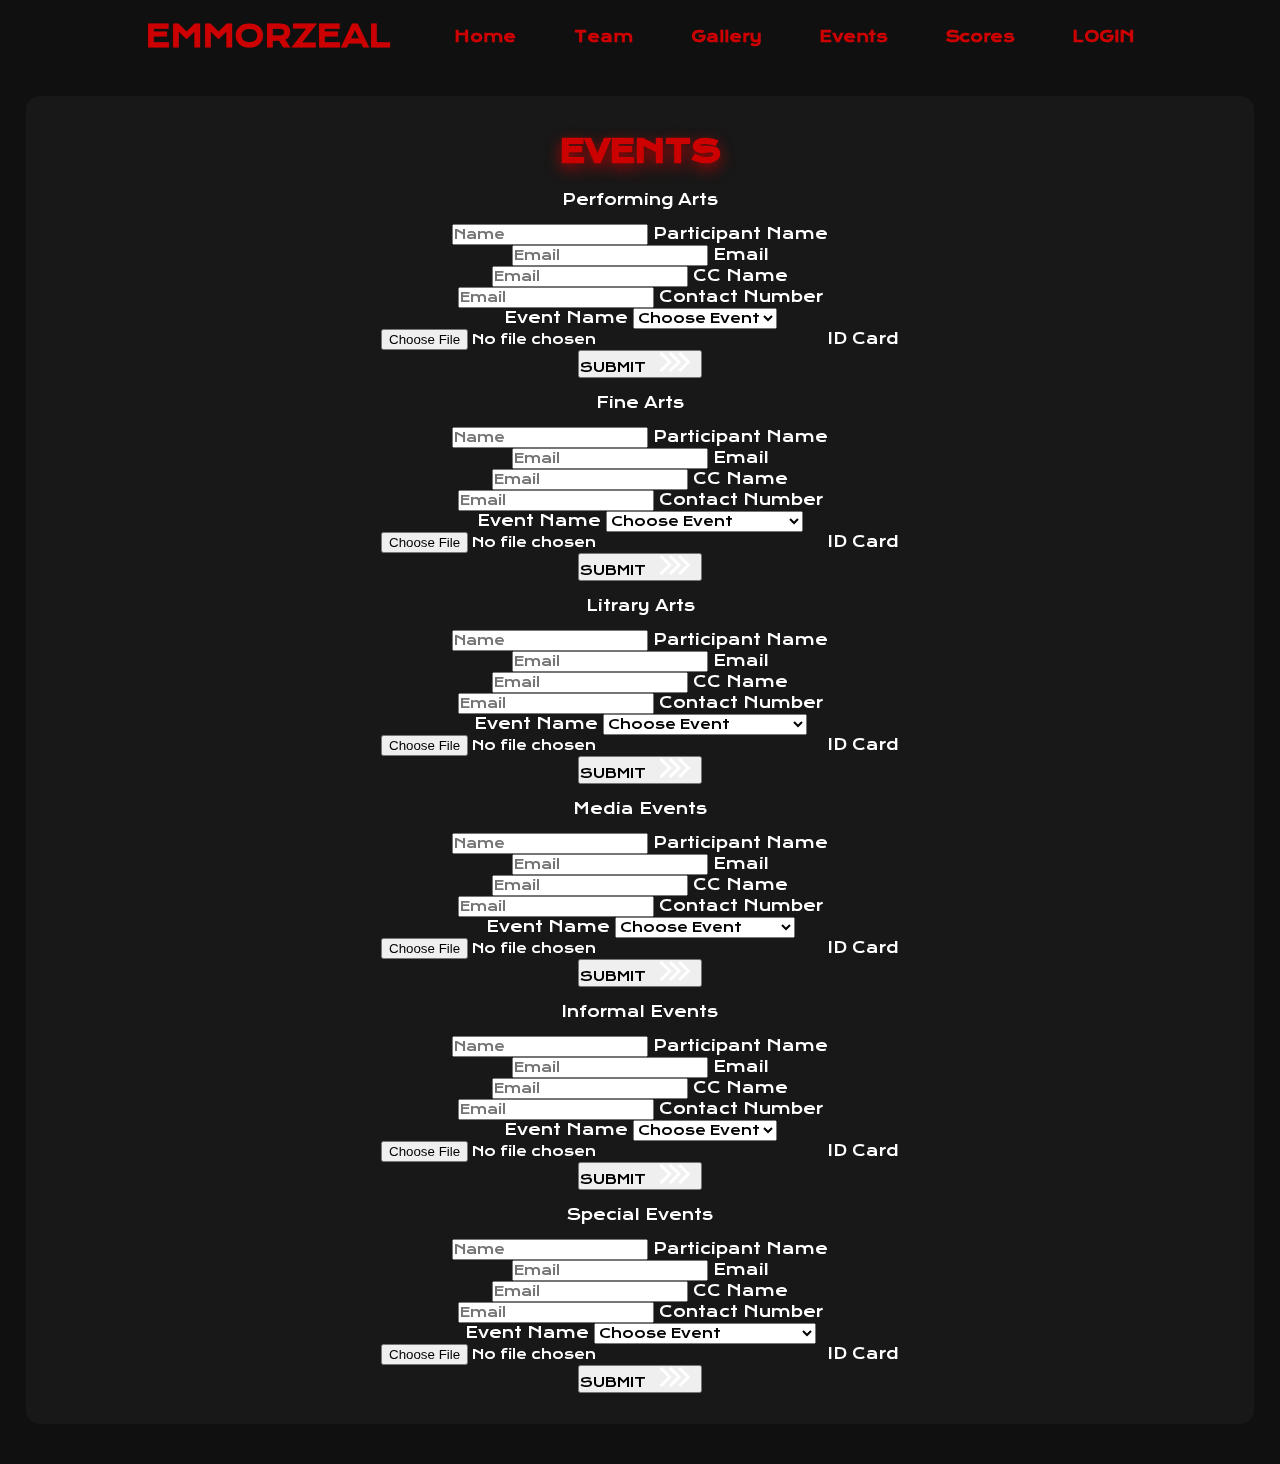
==== events-registration.html @ fcd031e6 "Add files via upload" ====
<!DOCTYPE html>
<html lang="en">
  <head>
    <meta charset="UTF-8" />
    <meta name="viewport" content="width=device-width, initial-scale=1.0" />

    <!--=============== BOXICONS ===============-->
    <link
      href="https://cdnjs.cloudflare.com/ajax/libs/font-awesome/6.5.1/css/all.min.css"
      rel="stylesheet"
    />

    <!--=============== CSS ===============-->
    <link rel="stylesheet" href="style.css" />

    <title>EMMOREAL-2024</title>
  </head>
  <body>
    <header class="header" id="header">
      <div class="prog-line">
        <div class="filled"></div>
      </div>
      <nav class="nav container">
        <h1><a href="index.html" class="nav__logo">EMMORZEAL</a></h1>

        <div class="nav__menu" id="nav-menu">
          <ul class="nav__list">
            <li class="nav__item">
              <a href="index.html" class="nav__link">
                <i class="fa-solid fa-house nav__icon"></i>
                <span class="nav__name">Home</span>
              </a>
            </li>
            <li class="nav__item">
              <a href="team.html" class="nav__link">
                <i class="fa-solid fa-people-group nav__icon"></i>
                <span class="nav__name">Team</span>
              </a>
            </li>
            <li class="nav__item">
              <a href="gallery.html" class="nav__link">
                <i class="fa-solid fa-images nav__icon"></i>
                <span class="nav__name">Gallery</span>
              </a>
            </li>
            <li class="nav__item">
              <a href="events-registration.html" class="nav__link">
                <i class="fa-solid fa-calendar nav__icon"></i>
                <span class="nav__name">Events</span>
              </a>
            </li>

            <li class="nav__item">
              <a href="#Scoreboard" class="nav__link">
                <i class="fa-solid fa-square-poll-vertical nav__icon"></i>
                <span class="nav__name">Scores</span>
              </a>
            </li>

            <li class="nav__item" id="Login">
              <a href="#Login" class="nav__link">
                <i class="fa-solid fa-user nav__icon"></i>
                <span class="nav__name">LOGIN</span>
              </a>
            </li>
          </ul>
        </div>
      </nav>
    </header>

    <div class="bgbox2">
      <h1><span class="stroke1">EVENTS</span></h1>

      <div class="dropdown">
        <div class="select">
          <span class="selected">Performing Arts</span>
          <div class="caret"></div>
        </div>
          <ul class="menu">
          <form action="" method="get">
            <li>
              <div class="form__group field">
                <input type="text" class="form__field" placeholder="Name" required>
                <label for="name" class="form__label">Participant Name</label>
              </div>
            </li>
            <li>
              <div class="form__group field">
                <input type="email" class="form__field" placeholder="Email" required>
                <label for="email" class="form__label">Email</label>
              </div>
            </li>
            <li>
              <div class="form__group field">
                <input type="text" class="form__field" placeholder="Email" required>
                <label for="ccName" class="form__label">CC Name</label>
              </div>
            </li>
            <li>
              <div class="form__group field">
                <input type="text" class="form__field" placeholder="Email" required>
                <label for="Phno" class="form__label">Contact Number</label>
              </div>
            </li>
            <li>
              <div class="form__group field">
                <label for="event" class="form__label">Event Name</label>
                <select class="cars" name="car" id="cars" required>
                  <option value="" selected disabled>Choose Event</option>
                  <option value="Grove mania">Grove mania</option>
                  <option value="Lyrical Wave">Lyrical Wave</option>
                  <option value="Choreo Clash">Choreo Clash</option>
                  <option value="Beat Brawl">Beat Brawl</option>
                  <option value="Dramebaaz">Dramebaaz</option>
                  <option value="Quad Cinema">Quad Cinema</option>
                  <option value="Gype zone">Gype zone</option>
                  <option value="Sound Circus">Sound Circus</option>
                  <option value="Lyrical Wave">Lyrical Wave</option>
                </select>
              </div>
            </li>
            <li>
              <div class="form__group field">
                <input type="file" class="form__field" placeholder="Email" required>
                <label for="idpic" class="form__label">ID Card</label>
              </div>
            </li>
            <li>
              <button class="cta" type="submit">
                <span class="span">SUBMIT</span>
                <span class="second">
                  <svg width="50px" height="20px" viewBox="0 0 66 43" version="1.1" xmlns="http://www.w3.org/2000/svg" xmlns:xlink="http://www.w3.org/1999/xlink">
                    <g id="arrow" stroke="none" stroke-width="1" fill="none" fill-rule="evenodd">
                      <path class="one" d="M40.1543933,3.89485454 L43.9763149,0.139296592 C44.1708311,-0.0518420739 44.4826329,-0.0518571125 44.6771675,0.139262789 L65.6916134,20.7848311 C66.0855801,21.1718824 66.0911863,21.8050225 65.704135,22.1989893 C65.7000188,22.2031791 65.6958657,22.2073326 65.6916762,22.2114492 L44.677098,42.8607841 C44.4825957,43.0519059 44.1708242,43.0519358 43.9762853,42.8608513 L40.1545186,39.1069479 C39.9575152,38.9134427 39.9546793,38.5968729 40.1481845,38.3998695 C40.1502893,38.3977268 40.1524132,38.395603 40.1545562,38.3934985 L56.9937789,21.8567812 C57.1908028,21.6632968 57.193672,21.3467273 57.0001876,21.1497035 C56.9980647,21.1475418 56.9959223,21.1453995 56.9937605,21.1432767 L40.1545208,4.60825197 C39.9574869,4.41477773 39.9546013,4.09820839 40.1480756,3.90117456 C40.1501626,3.89904911 40.1522686,3.89694235 40.1543933,3.89485454 Z" fill="#FFFFFF"></path>
                      <path class="two" d="M20.1543933,3.89485454 L23.9763149,0.139296592 C24.1708311,-0.0518420739 24.4826329,-0.0518571125 24.6771675,0.139262789 L45.6916134,20.7848311 C46.0855801,21.1718824 46.0911863,21.8050225 45.704135,22.1989893 C45.7000188,22.2031791 45.6958657,22.2073326 45.6916762,22.2114492 L24.677098,42.8607841 C24.4825957,43.0519059 24.1708242,43.0519358 23.9762853,42.8608513 L20.1545186,39.1069479 C19.9575152,38.9134427 19.9546793,38.5968729 20.1481845,38.3998695 C20.1502893,38.3977268 20.1524132,38.395603 20.1545562,38.3934985 L36.9937789,21.8567812 C37.1908028,21.6632968 37.193672,21.3467273 37.0001876,21.1497035 C36.9980647,21.1475418 36.9959223,21.1453995 36.9937605,21.1432767 L20.1545208,4.60825197 C19.9574869,4.41477773 19.9546013,4.09820839 20.1480756,3.90117456 C20.1501626,3.89904911 20.1522686,3.89694235 20.1543933,3.89485454 Z" fill="#FFFFFF"></path>
                      <path class="three" d="M0.154393339,3.89485454 L3.97631488,0.139296592 C4.17083111,-0.0518420739 4.48263286,-0.0518571125 4.67716753,0.139262789 L25.6916134,20.7848311 C26.0855801,21.1718824 26.0911863,21.8050225 25.704135,22.1989893 C25.7000188,22.2031791 25.6958657,22.2073326 25.6916762,22.2114492 L4.67709797,42.8607841 C4.48259567,43.0519059 4.17082418,43.0519358 3.97628526,42.8608513 L0.154518591,39.1069479 C-0.0424848215,38.9134427 -0.0453206733,38.5968729 0.148184538,38.3998695 C0.150289256,38.3977268 0.152413239,38.395603 0.154556228,38.3934985 L16.9937789,21.8567812 C17.1908028,21.6632968 17.193672,21.3467273 17.0001876,21.1497035 C16.9980647,21.1475418 16.9959223,21.1453995 16.9937605,21.1432767 L0.15452076,4.60825197 C-0.0425130651,4.41477773 -0.0453986756,4.09820839 0.148075568,3.90117456 C0.150162624,3.89904911 0.152268631,3.89694235 0.154393339,3.89485454 Z" fill="#FFFFFF"></path>
                    </g>
                  </svg>
                </span> 
            </button>
            </li>   
          </form>
        </ul>
      </div>

      <div class="dropdown">
        <div class="select">
          <span class="selected">Fine Arts</span>
          <div class="caret"></div>
        </div>
          <ul class="menu">
          <form action="" method="get">
            <li>
              <div class="form__group field">
                <input type="text" class="form__field" placeholder="Name" required>
                <label for="name" class="form__label">Participant Name</label>
              </div>
            </li>
            <li>
              <div class="form__group field">
                <input type="email" class="form__field" placeholder="Email" required>
                <label for="email" class="form__label">Email</label>
              </div>
            </li>
            <li>
              <div class="form__group field">
                <input type="text" class="form__field" placeholder="Email" required>
                <label for="ccName" class="form__label">CC Name</label>
              </div>
            </li>
            <li>
              <div class="form__group field">
                <input type="text" class="form__field" placeholder="Email" required>
                <label for="Phno" class="form__label">Contact Number</label>
              </div>
            </li>
            <li>
              <div class="form__group field">
                <label for="event" class="form__label">Event Name</label>
                <select class="cars" name="car" id="cars" required>
                  <option value="" selected disabled>Choose Event</option>
                  <option value="Mask it Up">Mask it Up</option>
                  <option value="Art Attack">Art Attack</option>
                  <option value="Visual Creation">Visual Creation</option>
                  <option value="Strikes and Strokes">Strikes and Strokes</option>
                  <option value="Hues of Heena">Hues of Heena</option>
                </select>
              </div>
            </li>
            <li>
              <div class="form__group field">
                <input type="file" class="form__field" placeholder="Email" required>
                <label for="idpic" class="form__label">ID Card</label>
              </div>
            </li>
            <li>
              <button class="cta" type="submit">
                <span class="span">SUBMIT</span>
                <span class="second">
                  <svg width="50px" height="20px" viewBox="0 0 66 43" version="1.1" xmlns="http://www.w3.org/2000/svg" xmlns:xlink="http://www.w3.org/1999/xlink">
                    <g id="arrow" stroke="none" stroke-width="1" fill="none" fill-rule="evenodd">
                      <path class="one" d="M40.1543933,3.89485454 L43.9763149,0.139296592 C44.1708311,-0.0518420739 44.4826329,-0.0518571125 44.6771675,0.139262789 L65.6916134,20.7848311 C66.0855801,21.1718824 66.0911863,21.8050225 65.704135,22.1989893 C65.7000188,22.2031791 65.6958657,22.2073326 65.6916762,22.2114492 L44.677098,42.8607841 C44.4825957,43.0519059 44.1708242,43.0519358 43.9762853,42.8608513 L40.1545186,39.1069479 C39.9575152,38.9134427 39.9546793,38.5968729 40.1481845,38.3998695 C40.1502893,38.3977268 40.1524132,38.395603 40.1545562,38.3934985 L56.9937789,21.8567812 C57.1908028,21.6632968 57.193672,21.3467273 57.0001876,21.1497035 C56.9980647,21.1475418 56.9959223,21.1453995 56.9937605,21.1432767 L40.1545208,4.60825197 C39.9574869,4.41477773 39.9546013,4.09820839 40.1480756,3.90117456 C40.1501626,3.89904911 40.1522686,3.89694235 40.1543933,3.89485454 Z" fill="#FFFFFF"></path>
                      <path class="two" d="M20.1543933,3.89485454 L23.9763149,0.139296592 C24.1708311,-0.0518420739 24.4826329,-0.0518571125 24.6771675,0.139262789 L45.6916134,20.7848311 C46.0855801,21.1718824 46.0911863,21.8050225 45.704135,22.1989893 C45.7000188,22.2031791 45.6958657,22.2073326 45.6916762,22.2114492 L24.677098,42.8607841 C24.4825957,43.0519059 24.1708242,43.0519358 23.9762853,42.8608513 L20.1545186,39.1069479 C19.9575152,38.9134427 19.9546793,38.5968729 20.1481845,38.3998695 C20.1502893,38.3977268 20.1524132,38.395603 20.1545562,38.3934985 L36.9937789,21.8567812 C37.1908028,21.6632968 37.193672,21.3467273 37.0001876,21.1497035 C36.9980647,21.1475418 36.9959223,21.1453995 36.9937605,21.1432767 L20.1545208,4.60825197 C19.9574869,4.41477773 19.9546013,4.09820839 20.1480756,3.90117456 C20.1501626,3.89904911 20.1522686,3.89694235 20.1543933,3.89485454 Z" fill="#FFFFFF"></path>
                      <path class="three" d="M0.154393339,3.89485454 L3.97631488,0.139296592 C4.17083111,-0.0518420739 4.48263286,-0.0518571125 4.67716753,0.139262789 L25.6916134,20.7848311 C26.0855801,21.1718824 26.0911863,21.8050225 25.704135,22.1989893 C25.7000188,22.2031791 25.6958657,22.2073326 25.6916762,22.2114492 L4.67709797,42.8607841 C4.48259567,43.0519059 4.17082418,43.0519358 3.97628526,42.8608513 L0.154518591,39.1069479 C-0.0424848215,38.9134427 -0.0453206733,38.5968729 0.148184538,38.3998695 C0.150289256,38.3977268 0.152413239,38.395603 0.154556228,38.3934985 L16.9937789,21.8567812 C17.1908028,21.6632968 17.193672,21.3467273 17.0001876,21.1497035 C16.9980647,21.1475418 16.9959223,21.1453995 16.9937605,21.1432767 L0.15452076,4.60825197 C-0.0425130651,4.41477773 -0.0453986756,4.09820839 0.148075568,3.90117456 C0.150162624,3.89904911 0.152268631,3.89694235 0.154393339,3.89485454 Z" fill="#FFFFFF"></path>
                    </g>
                  </svg>
                </span> 
            </button>
            </li>   
          </form>
        </ul>
      </div>



      <div class="dropdown">
        <div class="select">
          <span class="selected">Litrary Arts</span>
          <div class="caret"></div>
        </div>
          <ul class="menu">
          <form action="" method="get">
            <li>
              <div class="form__group field">
                <input type="text" class="form__field" placeholder="Name" required>
                <label for="name" class="form__label">Participant Name</label>
              </div>
            </li>
            <li>
              <div class="form__group field">
                <input type="email" class="form__field" placeholder="Email" required>
                <label for="email" class="form__label">Email</label>
              </div>
            </li>
            <li>
              <div class="form__group field">
                <input type="text" class="form__field" placeholder="Email" required>
                <label for="ccName" class="form__label">CC Name</label>
              </div>
            </li>
            <li>
              <div class="form__group field">
                <input type="text" class="form__field" placeholder="Email" required>
                <label for="Phno" class="form__label">Contact Number</label>
              </div>
            </li>
            <li>
              <div class="form__group field">
                <label for="event" class="form__label">Event Name</label>
                <select class="cars" name="car" id="cars" required>
                  <option value="" selected disabled>Choose Event</option>
                  <option value="Tales Unboard">Tales Unboard</option>
                  <option value="Information Vortex">Information Vortex</option>
                  <option value="On the Contrary">On the Contrary</option>
                  <option value="Words to Fiction">Words to Fiction</option>
                  <option value="Speak up, Speak out">Speak up, Speak out</option>
                  <option value="Trival Trivia">Trival Trivia</option>
                </select>
              </div>
            </li>
            <li>
              <div class="form__group field">
                <input type="file" class="form__field" placeholder="Email" required>
                <label for="idpic" class="form__label">ID Card</label>
              </div>
            </li>
            <li>
              <button class="cta" type="submit">
                <span class="span">SUBMIT</span>
                <span class="second">
                  <svg width="50px" height="20px" viewBox="0 0 66 43" version="1.1" xmlns="http://www.w3.org/2000/svg" xmlns:xlink="http://www.w3.org/1999/xlink">
                    <g id="arrow" stroke="none" stroke-width="1" fill="none" fill-rule="evenodd">
                      <path class="one" d="M40.1543933,3.89485454 L43.9763149,0.139296592 C44.1708311,-0.0518420739 44.4826329,-0.0518571125 44.6771675,0.139262789 L65.6916134,20.7848311 C66.0855801,21.1718824 66.0911863,21.8050225 65.704135,22.1989893 C65.7000188,22.2031791 65.6958657,22.2073326 65.6916762,22.2114492 L44.677098,42.8607841 C44.4825957,43.0519059 44.1708242,43.0519358 43.9762853,42.8608513 L40.1545186,39.1069479 C39.9575152,38.9134427 39.9546793,38.5968729 40.1481845,38.3998695 C40.1502893,38.3977268 40.1524132,38.395603 40.1545562,38.3934985 L56.9937789,21.8567812 C57.1908028,21.6632968 57.193672,21.3467273 57.0001876,21.1497035 C56.9980647,21.1475418 56.9959223,21.1453995 56.9937605,21.1432767 L40.1545208,4.60825197 C39.9574869,4.41477773 39.9546013,4.09820839 40.1480756,3.90117456 C40.1501626,3.89904911 40.1522686,3.89694235 40.1543933,3.89485454 Z" fill="#FFFFFF"></path>
                      <path class="two" d="M20.1543933,3.89485454 L23.9763149,0.139296592 C24.1708311,-0.0518420739 24.4826329,-0.0518571125 24.6771675,0.139262789 L45.6916134,20.7848311 C46.0855801,21.1718824 46.0911863,21.8050225 45.704135,22.1989893 C45.7000188,22.2031791 45.6958657,22.2073326 45.6916762,22.2114492 L24.677098,42.8607841 C24.4825957,43.0519059 24.1708242,43.0519358 23.9762853,42.8608513 L20.1545186,39.1069479 C19.9575152,38.9134427 19.9546793,38.5968729 20.1481845,38.3998695 C20.1502893,38.3977268 20.1524132,38.395603 20.1545562,38.3934985 L36.9937789,21.8567812 C37.1908028,21.6632968 37.193672,21.3467273 37.0001876,21.1497035 C36.9980647,21.1475418 36.9959223,21.1453995 36.9937605,21.1432767 L20.1545208,4.60825197 C19.9574869,4.41477773 19.9546013,4.09820839 20.1480756,3.90117456 C20.1501626,3.89904911 20.1522686,3.89694235 20.1543933,3.89485454 Z" fill="#FFFFFF"></path>
                      <path class="three" d="M0.154393339,3.89485454 L3.97631488,0.139296592 C4.17083111,-0.0518420739 4.48263286,-0.0518571125 4.67716753,0.139262789 L25.6916134,20.7848311 C26.0855801,21.1718824 26.0911863,21.8050225 25.704135,22.1989893 C25.7000188,22.2031791 25.6958657,22.2073326 25.6916762,22.2114492 L4.67709797,42.8607841 C4.48259567,43.0519059 4.17082418,43.0519358 3.97628526,42.8608513 L0.154518591,39.1069479 C-0.0424848215,38.9134427 -0.0453206733,38.5968729 0.148184538,38.3998695 C0.150289256,38.3977268 0.152413239,38.395603 0.154556228,38.3934985 L16.9937789,21.8567812 C17.1908028,21.6632968 17.193672,21.3467273 17.0001876,21.1497035 C16.9980647,21.1475418 16.9959223,21.1453995 16.9937605,21.1432767 L0.15452076,4.60825197 C-0.0425130651,4.41477773 -0.0453986756,4.09820839 0.148075568,3.90117456 C0.150162624,3.89904911 0.152268631,3.89694235 0.154393339,3.89485454 Z" fill="#FFFFFF"></path>
                    </g>
                  </svg>
                </span> 
            </button>
            </li>   
          </form>
        </ul>
      </div>



      <div class="dropdown">
        <div class="select">
          <span class="selected">Media Events</span>
          <div class="caret"></div>
        </div>
          <ul class="menu">
          <form action="" method="get">
            <li>
              <div class="form__group field">
                <input type="text" class="form__field" placeholder="Name" required>
                <label for="name" class="form__label">Participant Name</label>
              </div>
            </li>
            <li>
              <div class="form__group field">
                <input type="email" class="form__field" placeholder="Email" required>
                <label for="email" class="form__label">Email</label>
              </div>
            </li>
            <li>
              <div class="form__group field">
                <input type="text" class="form__field" placeholder="Email" required>
                <label for="ccName" class="form__label">CC Name</label>
              </div>
            </li>
            <li>
              <div class="form__group field">
                <input type="text" class="form__field" placeholder="Email" required>
                <label for="Phno" class="form__label">Contact Number</label>
              </div>
            </li>
            <li>
              <div class="form__group field">
                <label for="event" class="form__label">Event Name</label>
                <select class="cars" name="car" id="cars" required>
                  <option value="" selected disabled>Choose Event</option>
                  <option value="Snap Wrap">Snap Wrap</option>
                  <option value="Rapid Cinema">Rapid Cinema</option>
                  <option value="Art Byte">Art Byte</option>
                  <option value="Screen Sensation">Screen Sensation</option>
                </select>
              </div>
            </li>
            <li>
              <div class="form__group field">
                <input type="file" class="form__field" placeholder="Email" required>
                <label for="idpic" class="form__label">ID Card</label>
              </div>
            </li>
            <li>
              <button class="cta" type="submit">
                <span class="span">SUBMIT</span>
                <span class="second">
                  <svg width="50px" height="20px" viewBox="0 0 66 43" version="1.1" xmlns="http://www.w3.org/2000/svg" xmlns:xlink="http://www.w3.org/1999/xlink">
                    <g id="arrow" stroke="none" stroke-width="1" fill="none" fill-rule="evenodd">
                      <path class="one" d="M40.1543933,3.89485454 L43.9763149,0.139296592 C44.1708311,-0.0518420739 44.4826329,-0.0518571125 44.6771675,0.139262789 L65.6916134,20.7848311 C66.0855801,21.1718824 66.0911863,21.8050225 65.704135,22.1989893 C65.7000188,22.2031791 65.6958657,22.2073326 65.6916762,22.2114492 L44.677098,42.8607841 C44.4825957,43.0519059 44.1708242,43.0519358 43.9762853,42.8608513 L40.1545186,39.1069479 C39.9575152,38.9134427 39.9546793,38.5968729 40.1481845,38.3998695 C40.1502893,38.3977268 40.1524132,38.395603 40.1545562,38.3934985 L56.9937789,21.8567812 C57.1908028,21.6632968 57.193672,21.3467273 57.0001876,21.1497035 C56.9980647,21.1475418 56.9959223,21.1453995 56.9937605,21.1432767 L40.1545208,4.60825197 C39.9574869,4.41477773 39.9546013,4.09820839 40.1480756,3.90117456 C40.1501626,3.89904911 40.1522686,3.89694235 40.1543933,3.89485454 Z" fill="#FFFFFF"></path>
                      <path class="two" d="M20.1543933,3.89485454 L23.9763149,0.139296592 C24.1708311,-0.0518420739 24.4826329,-0.0518571125 24.6771675,0.139262789 L45.6916134,20.7848311 C46.0855801,21.1718824 46.0911863,21.8050225 45.704135,22.1989893 C45.7000188,22.2031791 45.6958657,22.2073326 45.6916762,22.2114492 L24.677098,42.8607841 C24.4825957,43.0519059 24.1708242,43.0519358 23.9762853,42.8608513 L20.1545186,39.1069479 C19.9575152,38.9134427 19.9546793,38.5968729 20.1481845,38.3998695 C20.1502893,38.3977268 20.1524132,38.395603 20.1545562,38.3934985 L36.9937789,21.8567812 C37.1908028,21.6632968 37.193672,21.3467273 37.0001876,21.1497035 C36.9980647,21.1475418 36.9959223,21.1453995 36.9937605,21.1432767 L20.1545208,4.60825197 C19.9574869,4.41477773 19.9546013,4.09820839 20.1480756,3.90117456 C20.1501626,3.89904911 20.1522686,3.89694235 20.1543933,3.89485454 Z" fill="#FFFFFF"></path>
                      <path class="three" d="M0.154393339,3.89485454 L3.97631488,0.139296592 C4.17083111,-0.0518420739 4.48263286,-0.0518571125 4.67716753,0.139262789 L25.6916134,20.7848311 C26.0855801,21.1718824 26.0911863,21.8050225 25.704135,22.1989893 C25.7000188,22.2031791 25.6958657,22.2073326 25.6916762,22.2114492 L4.67709797,42.8607841 C4.48259567,43.0519059 4.17082418,43.0519358 3.97628526,42.8608513 L0.154518591,39.1069479 C-0.0424848215,38.9134427 -0.0453206733,38.5968729 0.148184538,38.3998695 C0.150289256,38.3977268 0.152413239,38.395603 0.154556228,38.3934985 L16.9937789,21.8567812 C17.1908028,21.6632968 17.193672,21.3467273 17.0001876,21.1497035 C16.9980647,21.1475418 16.9959223,21.1453995 16.9937605,21.1432767 L0.15452076,4.60825197 C-0.0425130651,4.41477773 -0.0453986756,4.09820839 0.148075568,3.90117456 C0.150162624,3.89904911 0.152268631,3.89694235 0.154393339,3.89485454 Z" fill="#FFFFFF"></path>
                    </g>
                  </svg>
                </span> 
            </button>
            </li>   
          </form>
        </ul>
      </div>



      <div class="dropdown">
        <div class="select">
          <span class="selected">Informal Events</span>
          <div class="caret"></div>
        </div>
          <ul class="menu">
          <form action="" method="get">
            <li>
              <div class="form__group field">
                <input type="text" class="form__field" placeholder="Name" required>
                <label for="name" class="form__label">Participant Name</label>
              </div>
            </li>
            <li>
              <div class="form__group field">
                <input type="email" class="form__field" placeholder="Email" required>
                <label for="email" class="form__label">Email</label>
              </div>
            </li>
            <li>
              <div class="form__group field">
                <input type="text" class="form__field" placeholder="Email" required>
                <label for="ccName" class="form__label">CC Name</label>
              </div>
            </li>
            <li>
              <div class="form__group field">
                <input type="text" class="form__field" placeholder="Email" required>
                <label for="Phno" class="form__label">Contact Number</label>
              </div>
            </li>
            <li>
              <div class="form__group field">
                <label for="event" class="form__label">Event Name</label>
                <select class="cars" name="car" id="cars" required>
                  <option value="" selected disabled>Choose Event</option>
                  <option value="AI Quiz">AI Quiz</option>
                  <option value="Code Race">Code Race</option>
                  <option value="Ad Mad Show">Ad Mad Show</option>
                  <option value="Case Study">Case Study</option>
                </select>
              </div>
            </li>
            <li>
              <div class="form__group field">
                <input type="file" class="form__field" placeholder="Email" required>
                <label for="idpic" class="form__label">ID Card</label>
              </div>
            </li>
            <li>
              <button class="cta" type="submit">
                <span class="span">SUBMIT</span>
                <span class="second">
                  <svg width="50px" height="20px" viewBox="0 0 66 43" version="1.1" xmlns="http://www.w3.org/2000/svg" xmlns:xlink="http://www.w3.org/1999/xlink">
                    <g id="arrow" stroke="none" stroke-width="1" fill="none" fill-rule="evenodd">
                      <path class="one" d="M40.1543933,3.89485454 L43.9763149,0.139296592 C44.1708311,-0.0518420739 44.4826329,-0.0518571125 44.6771675,0.139262789 L65.6916134,20.7848311 C66.0855801,21.1718824 66.0911863,21.8050225 65.704135,22.1989893 C65.7000188,22.2031791 65.6958657,22.2073326 65.6916762,22.2114492 L44.677098,42.8607841 C44.4825957,43.0519059 44.1708242,43.0519358 43.9762853,42.8608513 L40.1545186,39.1069479 C39.9575152,38.9134427 39.9546793,38.5968729 40.1481845,38.3998695 C40.1502893,38.3977268 40.1524132,38.395603 40.1545562,38.3934985 L56.9937789,21.8567812 C57.1908028,21.6632968 57.193672,21.3467273 57.0001876,21.1497035 C56.9980647,21.1475418 56.9959223,21.1453995 56.9937605,21.1432767 L40.1545208,4.60825197 C39.9574869,4.41477773 39.9546013,4.09820839 40.1480756,3.90117456 C40.1501626,3.89904911 40.1522686,3.89694235 40.1543933,3.89485454 Z" fill="#FFFFFF"></path>
                      <path class="two" d="M20.1543933,3.89485454 L23.9763149,0.139296592 C24.1708311,-0.0518420739 24.4826329,-0.0518571125 24.6771675,0.139262789 L45.6916134,20.7848311 C46.0855801,21.1718824 46.0911863,21.8050225 45.704135,22.1989893 C45.7000188,22.2031791 45.6958657,22.2073326 45.6916762,22.2114492 L24.677098,42.8607841 C24.4825957,43.0519059 24.1708242,43.0519358 23.9762853,42.8608513 L20.1545186,39.1069479 C19.9575152,38.9134427 19.9546793,38.5968729 20.1481845,38.3998695 C20.1502893,38.3977268 20.1524132,38.395603 20.1545562,38.3934985 L36.9937789,21.8567812 C37.1908028,21.6632968 37.193672,21.3467273 37.0001876,21.1497035 C36.9980647,21.1475418 36.9959223,21.1453995 36.9937605,21.1432767 L20.1545208,4.60825197 C19.9574869,4.41477773 19.9546013,4.09820839 20.1480756,3.90117456 C20.1501626,3.89904911 20.1522686,3.89694235 20.1543933,3.89485454 Z" fill="#FFFFFF"></path>
                      <path class="three" d="M0.154393339,3.89485454 L3.97631488,0.139296592 C4.17083111,-0.0518420739 4.48263286,-0.0518571125 4.67716753,0.139262789 L25.6916134,20.7848311 C26.0855801,21.1718824 26.0911863,21.8050225 25.704135,22.1989893 C25.7000188,22.2031791 25.6958657,22.2073326 25.6916762,22.2114492 L4.67709797,42.8607841 C4.48259567,43.0519059 4.17082418,43.0519358 3.97628526,42.8608513 L0.154518591,39.1069479 C-0.0424848215,38.9134427 -0.0453206733,38.5968729 0.148184538,38.3998695 C0.150289256,38.3977268 0.152413239,38.395603 0.154556228,38.3934985 L16.9937789,21.8567812 C17.1908028,21.6632968 17.193672,21.3467273 17.0001876,21.1497035 C16.9980647,21.1475418 16.9959223,21.1453995 16.9937605,21.1432767 L0.15452076,4.60825197 C-0.0425130651,4.41477773 -0.0453986756,4.09820839 0.148075568,3.90117456 C0.150162624,3.89904911 0.152268631,3.89694235 0.154393339,3.89485454 Z" fill="#FFFFFF"></path>
                    </g>
                  </svg>
                </span> 
            </button>
            </li>   
          </form>
        </ul>
      </div>



      <div class="dropdown">
        <div class="select">
          <span class="selected">Special Events</span>
          <div class="caret"></div>
        </div>
          <ul class="menu">
          <form action="" method="get">
            <li>
              <div class="form__group field">
                <input type="text" class="form__field" placeholder="Name" required>
                <label for="name" class="form__label">Participant Name</label>
              </div>
            </li>
            <li>
              <div class="form__group field">
                <input type="email" class="form__field" placeholder="Email" required>
                <label for="email" class="form__label">Email</label>
              </div>
            </li>
            <li>
              <div class="form__group field">
                <input type="text" class="form__field" placeholder="Email" required>
                <label for="ccName" class="form__label">CC Name</label>
              </div>
            </li>
            <li>
              <div class="form__group field">
                <input type="text" class="form__field" placeholder="Email" required>
                <label for="Phno" class="form__label">Contact Number</label>
              </div>
            </li>
            <li>
              <div class="form__group field">
                <label for="event" class="form__label">Event Name</label>
                <select class="cars" name="car" id="cars" required>
                  <option value="" selected disabled>Choose Event</option>
                  <option value="Playtime Remix">Playtime Remix</option>
                  <option value="Threads of Elegance">Threads of Elegance</option>
                  <option value="Mr and Miss Emmorzeal">Mr and Miss Emmorzeal</option>
                </select>
              </div>
            </li>
            <li>
              <div class="form__group field">
                <input type="file" class="form__field" placeholder="Email" required>
                <label for="idpic" class="form__label">ID Card</label>
              </div>
            </li>
            <li>
              <button class="cta" type="submit">
                <span class="span">SUBMIT</span>
                <span class="second">
                  <svg width="50px" height="20px" viewBox="0 0 66 43" version="1.1" xmlns="http://www.w3.org/2000/svg" xmlns:xlink="http://www.w3.org/1999/xlink">
                    <g id="arrow" stroke="none" stroke-width="1" fill="none" fill-rule="evenodd">
                      <path class="one" d="M40.1543933,3.89485454 L43.9763149,0.139296592 C44.1708311,-0.0518420739 44.4826329,-0.0518571125 44.6771675,0.139262789 L65.6916134,20.7848311 C66.0855801,21.1718824 66.0911863,21.8050225 65.704135,22.1989893 C65.7000188,22.2031791 65.6958657,22.2073326 65.6916762,22.2114492 L44.677098,42.8607841 C44.4825957,43.0519059 44.1708242,43.0519358 43.9762853,42.8608513 L40.1545186,39.1069479 C39.9575152,38.9134427 39.9546793,38.5968729 40.1481845,38.3998695 C40.1502893,38.3977268 40.1524132,38.395603 40.1545562,38.3934985 L56.9937789,21.8567812 C57.1908028,21.6632968 57.193672,21.3467273 57.0001876,21.1497035 C56.9980647,21.1475418 56.9959223,21.1453995 56.9937605,21.1432767 L40.1545208,4.60825197 C39.9574869,4.41477773 39.9546013,4.09820839 40.1480756,3.90117456 C40.1501626,3.89904911 40.1522686,3.89694235 40.1543933,3.89485454 Z" fill="#FFFFFF"></path>
                      <path class="two" d="M20.1543933,3.89485454 L23.9763149,0.139296592 C24.1708311,-0.0518420739 24.4826329,-0.0518571125 24.6771675,0.139262789 L45.6916134,20.7848311 C46.0855801,21.1718824 46.0911863,21.8050225 45.704135,22.1989893 C45.7000188,22.2031791 45.6958657,22.2073326 45.6916762,22.2114492 L24.677098,42.8607841 C24.4825957,43.0519059 24.1708242,43.0519358 23.9762853,42.8608513 L20.1545186,39.1069479 C19.9575152,38.9134427 19.9546793,38.5968729 20.1481845,38.3998695 C20.1502893,38.3977268 20.1524132,38.395603 20.1545562,38.3934985 L36.9937789,21.8567812 C37.1908028,21.6632968 37.193672,21.3467273 37.0001876,21.1497035 C36.9980647,21.1475418 36.9959223,21.1453995 36.9937605,21.1432767 L20.1545208,4.60825197 C19.9574869,4.41477773 19.9546013,4.09820839 20.1480756,3.90117456 C20.1501626,3.89904911 20.1522686,3.89694235 20.1543933,3.89485454 Z" fill="#FFFFFF"></path>
                      <path class="three" d="M0.154393339,3.89485454 L3.97631488,0.139296592 C4.17083111,-0.0518420739 4.48263286,-0.0518571125 4.67716753,0.139262789 L25.6916134,20.7848311 C26.0855801,21.1718824 26.0911863,21.8050225 25.704135,22.1989893 C25.7000188,22.2031791 25.6958657,22.2073326 25.6916762,22.2114492 L4.67709797,42.8607841 C4.48259567,43.0519059 4.17082418,43.0519358 3.97628526,42.8608513 L0.154518591,39.1069479 C-0.0424848215,38.9134427 -0.0453206733,38.5968729 0.148184538,38.3998695 C0.150289256,38.3977268 0.152413239,38.395603 0.154556228,38.3934985 L16.9937789,21.8567812 C17.1908028,21.6632968 17.193672,21.3467273 17.0001876,21.1497035 C16.9980647,21.1475418 16.9959223,21.1453995 16.9937605,21.1432767 L0.15452076,4.60825197 C-0.0425130651,4.41477773 -0.0453986756,4.09820839 0.148075568,3.90117456 C0.150162624,3.89904911 0.152268631,3.89694235 0.154393339,3.89485454 Z" fill="#FFFFFF"></path>
                    </g>
                  </svg>
                </span> 
            </button>
            </li>   
          </form>
        </ul>
      </div>



    </div>
      
      

      <script src="main1.js"></script>
    </div>
  </body>
</html>
---- style.css ----
/*=============== GOOGLE FONTS ===============*/
@import url("https://fonts.googleapis.com/css2?family=Krona+One&family=Rubik:wght@400;500;600&display=swap");

/*=============== VARIABLES CSS ===============*/
:root {
  --header-height: 3rem;
  /*========== Colors ==========*/
  --red: #cc0001;
  --dark: #101010;

  /*========== Font and typography ==========*/
  --Krona: "Krona One", sans-serif;

  /*========== z index ==========*/
  --z-tooltip: 10;
  --z-fixed: 100;
}

@media screen and (min-width: 968px) {
  :root {
    --h1-font-size: 2.25rem;
    --normal-font-size: 1rem;
  }
}

/*=============== BASE ===============*/
* {
  font-family: "Krona One", sans-serif;
  box-sizing: border-box;

  padding: 0;
}

html {
  scroll-behavior: smooth;
}

body {
  margin: 3rem;
  font-family: var(--Krona);
  font-size: 0.938rem;
  background-color: var(--dark);
  margin: 10px;
}

ul {
  list-style: none;
}

a {
  text-decoration: none;
}

::-webkit-scrollbar {
  height: 0.5rem;
  width: 0.5rem;
}

::-webkit-scrollbar-track {
  background-color: transparent;
}

::-webkit-scrollbar-thumb {
  background-color: var(--red);
  border-radius: 1rem;
}

/*=============== REUSABLE CSS CLASSES ===============*/

/*=============== LAYOUT ===============*/
.container {
  max-width: 1000px;
  margin-left: 1rem;
  margin-right: 1rem;
}

/*=============== HEADER ===============*/
.header {
  position: fixed;
  top: 0;
  left: 0;
  width: 100%;
  background-color: var(--dark);
  z-index: 100;
  transition: 0.4s;
}

/*=============== NAV ===============*/
.nav {
  height: 3rem;
  display: flex;
  justify-content: space-between;
  align-items: center;
}

.nav__img {
  width: 32px;
  border-radius: 50%;
}

.nav__logo {
  color: var(--red);
  font-weight: 600;
  padding: 5px;
}

.nav__list,
.nav__link {
  display: flex;
}

.nav__link {
  flex-direction: column;
  align-items: center;
  row-gap: 4px;
  color: var(--red);
  font-weight: 600;
  padding: 5px;
}

.nav__list {
  justify-content: space-around;
}

.nav__name {
  font-size: 0.625rem;
  /* display: none;*/ /* Minimalist design, hidden labels */
}

.nav__icon {
  font-size: 1.5rem;
}

.nav__link:hover {
  background: var(--red);
  color: var(--dark);
  box-shadow: 0 5px 15px var(--red);
  border-radius: 4px;
}

.nav__logo:hover {
  background: var(--red);
  color: var(--dark);
  box-shadow: 0 5px 15px var(--red);
  border-radius: 4px;
}

.prog-line {
  position: fixed;
  width: 100%;
  height: 0.5vh;
}

.filled {
  width: 0;
  height: 100%;
  background-image: linear-gradient(to right, var(--red), purple);
}

/*Active link*/
/* .active-link {
  position: relative;
  color: var(--red);
  transition: .3s;
} */

/* Minimalist design, active link */
/* .active-link::before{
  content: '';
  position: absolute;
  bottom: -.5rem;
  width: 4px;
  height: 4px;
  background-color: var(--first-color);
  border-radius: 50%;
} */

/* HOME */

section {
  color: var(--red);
  padding: 4.5rem 0 2.5rem;
}

.video {
  text-align: center;
  display: flex;
  flex-direction: column;
  position: relative;
  z-index: 1;
}

.video .smallheader {
  color: white;
  letter-spacing: 8px;
  word-spacing: 8px;
}
.mainheader {
  font-size: 9vw;
}
.stroke {
  font-size: 9vw;
  -webkit-text-fill-color: transparent;
  -webkit-text-stroke-width: 0.2vw;
}

video {
  position: absolute;
  top: 0;
  left: 0;
  width: 100%;
  height: 100%;
  object-fit: cover;
  opacity: 0.8;
}

/* .media ul {
  display: flex;            this is the social link that is not working!!!!!!!!!!!!
  flex-direction: column;
  position: relative;
  gap: 4rem;
  z-index: 1;
  margin: 15px;
  
}

.media ul li a{
  color: var(--red);
  font-size: 3vh;
  margin: 24px 0;
  z-index: 1;
} */

.bgbox {
  position: relative;
  color: white;
  padding: 2rem;
  margin: 0rem 1rem 2.5rem 1rem;
  width: auto;
  height: auto;
  border-radius: 14px;
  background: rgba(31, 31, 31, 0.5);
  backdrop-filter: blur(6px);
  -webkit-backdrop-filter: blur(6px);

  text-align: center;
  display: flex;
  align-items: center;
  justify-content: center;
  flex-direction: column;
}

.stroke1 {
  color: var(--red);
  -webkit-text-fill-color: var(--red);
  -webkit-text-stroke-width: 0.11vw;

  text-shadow: 0 5px 15px var(--red);
}

.progress-bar {
  display: flex;
  align-items: center;
  justify-content: center;
  flex-direction: row;
  gap: 6vw;
  margin-top: 13px;
  flex-wrap: wrap;
}

.circular-progress1 {
  position: relative;
  height: 200px;
  width: 200px;
  background-color: var(--red);

  border-radius: 50%;
  display: flex;
  align-items: center;
  justify-content: center;
}

.circular-progress1:before {
  content: "";
  position: absolute;
  height: 84%;
  width: 84%;
  background-color: var(--dark);
  border-radius: 50%;
}

.value-container1 {
  position: absolute;
  font-size: 35px;
  color: white;
}

/* 
dfsdfsd */

.circular-progress2 {
  position: relative;
  height: 200px;
  width: 200px;
  background-color: var(--red);
  border-radius: 50%;
  display: flex;
  align-items: center;
  justify-content: center;
}

.circular-progress2:before {
  content: "";
  position: absolute;
  height: 84%;
  width: 84%;
  background-color: var(--dark);
  border-radius: 50%;
}

.value-container2 {
  position: absolute;
  font-size: 35px;
  color: white;
}

/* 
dfsdfsd */

.circular-progress3 {
  position: relative;
  height: 200px;
  width: 200px;
  background-color: var(--red);
  border-radius: 50%;
  display: flex;
  align-items: center;
  justify-content: center;
}

.circular-progress3:before {
  content: "";
  position: absolute;
  height: 84%;
  width: 84%;
  background-color: var(--dark);
  border-radius: 50%;
}

.value-container3 {
  position: absolute;
  font-size: 35px;
  color: white;
}

/* 
dfsdfsd */

.circular-progress4 {
  position: relative;
  height: 200px;
  width: 200px;
  background-color: var(--red);
  border-radius: 50%;
  display: flex;
  align-items: center;
  justify-content: center;
}

.circular-progress4:before {
  content: "";
  position: absolute;
  height: 84%;
  width: 84%;
  background-color: var(--dark);
  border-radius: 50%;
}

.value-container4 {
  position: absolute;
  font-size: 35px;
  color: white;
}

/* 
dfsdfsd */

.circular-progress5 {
  position: relative;
  height: 200px;
  width: 200px;
  background-color: var(--red);
  border-radius: 50%;
  display: flex;
  align-items: center;
  justify-content: center;
}

.circular-progress5:before {
  content: "";
  position: absolute;
  height: 84%;
  width: 84%;
  background-color: var(--dark);
  border-radius: 50%;
}

.value-container5 {
  position: absolute;
  font-size: 35px;
  color: white;
}

.evenlist {
  display: flex;
  gap: 1.5rem;
  flex-direction: row;
  align-items: center;
  justify-content: center;
  flex-wrap: wrap;
}

.card {
  position: relative;
  width: 45vh;
  height: 45vh;
  color: #131313;
  background: #131313;
  overflow: hidden;
  border-radius: 20px;
  border-style: dashed;
  border-color: #131313;
}

.temporary_text {
  font-weight: bold;
  font-size: 3vh;
  padding: 15px 12px;
  color: #f8f8f8;
}
/* .temporary_text img{
  width:300px;
  height: 300px;
  object-fit: cover;

} */

.card_title {
  font-weight: bold;
}

.card_content {
  text-align: left;
  position: absolute;
  left: 0;
  bottom: 0;
  /* edit the width to fit card */
  height: 80%;
  width: 100%;
  padding: 20px;
  background: var(--red);
  border-top-left-radius: 20px;
  /* edit here to change the height of the content box */
  transform: translateY(150px);
  transition: transform 0.25s;
}

.card_content::before {
  content: "";
  position: absolute;
  top: -47px;
  right: -45px;
  width: 100px;
  height: 100px;
  transform: rotate(-175deg);
  border-radius: 50%;
  box-shadow: inset 48px 48px var(--red);
}

.card_title {
  color: #131313;
  line-height: 15px;
}

.card_subtitle {
  display: block;
  font-size: 12px;
  margin-bottom: 10px;
}

.card_description {
  font-size: 14px;
  opacity: 0;
  transition: opacity 0.5s;
}

.card:hover .card_content {
  transform: translateY(0);
}

.card:hover .card_description {
  opacity: 1;
  transition-delay: 0.25s;
}

.members {
  display: flex;
  gap: 1.5rem;
  flex-direction: row;
  align-items: center;
  justify-content: center;
  flex-wrap: wrap;
}
.team-mem {
  margin: 8px;
}
.team-mem img {
  border-style: solid;
  border-color: #131313;
  width: 15rem;
  height: 15rem;
  border-radius: 50%;
  margin: 10px;
}

.memname {
  text-align: center;
  font-size: 2rem;
  margin: 7px;
}

.memdesc {
  text-align: center;
  font-size: 0.9rem;
  margin: 7px;
  color: var(--red);
}

.scroller {
  max-width: 95vw;
}

.scroller__inner {
  padding-block: rem;
  display: flex;
  flex-wrap: wrap;
  gap: 1rem;
}

.scroller__inner img {
  border-style: solid;
  border-color: #131313;
  width: 20rem;
  height: 20rem;
  border-radius: 50%;
  margin: 10px;
}

.scroller[data-animated="true"] {
  overflow: hidden;
  -webkit-mask: linear-gradient(
    90deg,
    transparent,
    var(--dark) 20%,
    var(--dark) 80%,
    transparent
  );
  mask: linear-gradient(
    90deg,
    transparent,
    var(--dark) 20%,
    var(--dark) 80%,
    transparent
  );
}

.scroller[data-animated="true"] .scroller__inner {
  width: max-content;
  flex-wrap: nowrap;
  animation: scroll var(--_animation-duration, 40s)
    var(--_animation-direction, forwards) linear infinite;
}

.scroller[data-direction="right"] {
  --_animation-direction: reverse;
}

.scroller[data-direction="left"] {
  --_animation-direction: forwards;
}

.scroller[data-speed="fast"] {
  --_animation-duration: 20s;
}

.scroller[data-speed="slow"] {
  --_animation-duration: 60s;
}

@keyframes scroll {
  to {
    transform: translate(calc(-50% - 0.5rem));
  }
}

.location-ggl iframe {
  width: 90vw;
  height: 60vh;
}

.fcontainer {
  max-width: 90%;
  margin: auto;
}
.row {
  display: flex;
  flex-wrap: wrap;
}
ul {
  list-style: none;
}
.footer {
  background-color: var(--red);
  padding: 70px 0;
}
.footer-col {
  width: 25%;
  padding: 0 15px;
}
.footer-col h4 {
  font-size: 18px;
  color: #ffffff;
  text-transform: capitalize;
  margin-bottom: 35px;
  font-weight: 500;
  position: relative;
}
.footer-col h4::before {
  content: "";
  position: absolute;
  left: 0;
  bottom: -10px;
  background-color: var(--dark);
  height: 2px;
  box-sizing: border-box;
  width: 50px;
}
.footer-col ul li:not(:last-child) {
  margin-bottom: 10px;
}
.footer-col ul li a {
  font-size: 16px;
  text-transform: capitalize;
  color: var(--dark);
  text-decoration: none;
  font-weight: 300;
  display: block;
  transition: all 0.3s ease;
}
.footer-col ul li a:hover {
  color: #ffffff;
  padding-left: 8px;
}
.footer-col .social-links a {
  display: inline-block;
  height: 40px;
  width: 40px;
  background-color: rgba(255, 255, 255, 0.2);
  margin: 0 10px 10px 0;
  text-align: center;
  line-height: 40px;
  border-radius: 50%;
  color: var(--dark);
  transition: all 0.5s ease;
}
.footer-col .social-links a:hover {
  color: #24262b;
  background-color: #ffffff;
}


.copyrightText{
  
  padding-bottom: 4rem;
  display: flex;
  align-items: center;
  text-align: center;
  justify-content: center;
  background-color: #000;
  color: #fff;

}

/*responsive*/
@media (max-width: 767px) {
  .footer-col {
    width: 50%;
    margin-bottom: 30px;
  }
}
@media (max-width: 574px) {
  .footer-col {
    width: 100%;
  }
}

/*=============== MEDIA QUERIES ===============*/
/* For small devices */
/* Remove if you choose, the minimalist design */
@media screen and (max-width: 320px) {
  .nav__name {
    display: none;
  }
  .progress-bar {
    flex-direction: column;
  }
}

/* For medium devices */
@media screen and (min-width: 576px) {
  .nav__list {
    justify-content: center;
    column-gap: 3rem;
  }
}

@media screen and (min-width: 767px) {
  .nav {
    height: calc(3rem + 1.5rem); /* 4.5rem */
  }
  .nav__img {
    display: none;
  }
  .nav__icon {
    display: none;
  }
  .nav__name {
    font-size: 0.938rem;
    /* display: block; */ /* Minimalist design, visible labels */
  }

  /* First design, remove if you choose the minimalist design */
  /* .active-link::before {
    content: '';
    position: absolute;
    bottom: -.75rem;
    width: 4px;
    height: 4px;
    background-color: var(--first-color);
    border-radius: 50%;
  } */

  /* Minimalist design */
  /* .active-link::before{
      bottom: -.75rem;
  } */
}

/* For large devices */
@media screen and (min-width: 1024px) {
  .container {
    margin-left: auto;
    margin-right: auto;
  }
}

@media screen and (max-width: 767px) {
  .nav__menu {
    position: fixed;
    bottom: 0;
    left: 0;
    background-color: var(--dark);
    width: 100%;
    height: 4rem;
    padding: 0 1rem;
    display: grid;
    align-content: center;
    border-radius: 1.25rem 1.25rem 0 0;
    transition: 0.4s;
  }

  .progress-bar {
    flex-direction: column;
  }

  .evenlist {
    flex-direction: column;
  }

  .card {
    width: 40vh;
  }
  .card_description {
    font-size: 10px;
  }
  .scroller {
    max-width: 77vw;
  }
  .location-ggl iframe {
    width: 80vw;
  }
  
.copyrightText{
  font-size: 1rem;
}
}



/* ###################################################################### */






.bgbox2 {
  position: relative;
  color: white;
  padding: 1rem;
  margin: 6rem 1rem 2.5rem 1rem;
  width: auto;
  height: auto;
  border-radius: 14px;
  background: rgba(31, 31, 31, 0.5);
  backdrop-filter: blur(6px);
  -webkit-backdrop-filter: blur(6px);

  text-align: center;
  display: flex;
  align-items: center;
  justify-content: center;
  flex-direction: column;
}






/* ###################################################################### */


.box{
  display: flex;
  flex-direction: row;
  justify-content: space-between;
  align-items: center;

}
.box .dream{
  display: flex;
  flex-direction: column;
  width: 32.5%;
}

.box .dream img{
  width: 100%;
  padding-bottom: 15px;
  border-radius: 5px;

}

@media only screen and(max-width: 769px){
  .box{

    flex-direction: column;
  }

  .box .dream{
    width: 100%;
  }
}

@media only screen and(max-width: 643px){
  
}
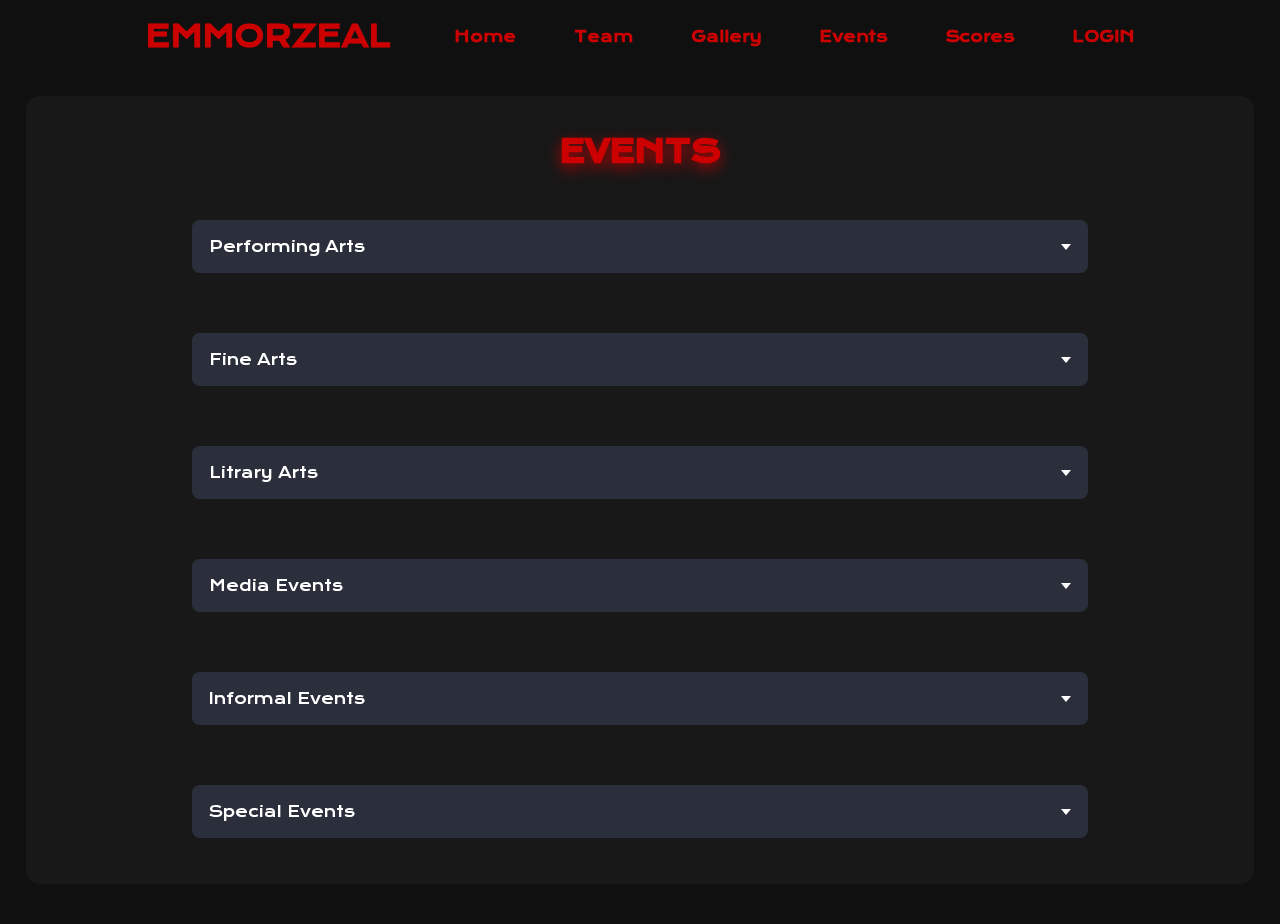
==== commit bf2f6053: "Update events-registration.html" ====
--- a/events-registration.html
+++ b/events-registration.html
@@ -51,14 +51,14 @@
             </li>
 
             <li class="nav__item">
-              <a href="#Scoreboard" class="nav__link">
+              <a href="scores.html" class="nav__link">
                 <i class="fa-solid fa-square-poll-vertical nav__icon"></i>
                 <span class="nav__name">Scores</span>
               </a>
             </li>
 
             <li class="nav__item" id="Login">
-              <a href="#Login" class="nav__link">
+              <a href="login.html" class="nav__link">
                 <i class="fa-solid fa-user nav__icon"></i>
                 <span class="nav__name">LOGIN</span>
               </a>
--- a/style.css
+++ b/style.css
@@ -875,3 +875,405 @@
 @media only screen and(max-width: 643px){
   
 }
+
+
+
+/* ###################################################################### */
+
+
+.dropdown{
+  min-width: 15em;
+  position: relative;
+  margin: 2em;
+}
+
+.dropdown *{
+  box-sizing: border-box;
+}
+
+.select{
+  background: #2a2f3b;
+   color:#fff;
+   display: flex;
+   justify-content: space-between;
+   align-items: center;
+   border: 2px #2a2f3b solid;
+   border-radius: 0.5em;
+   padding: 1em;
+   cursor: pointer;
+   transition: background 0.3s; 
+   width: 70vw;
+   height: auto;
+
+}
+
+.select-clicked{
+  border: 2px #cc0001 solid;
+  box-shadow: 0 0 0.8em #cc0001;
+
+}
+
+.select:hover{
+  background: #323741;
+}
+
+.caret{
+  width: 0;
+  height: 0;
+  border-left: 5px solid transparent;
+  border-right: 5px solid transparent;
+
+  border-top: 6px solid #fff;
+  transition: 0.3s;
+}
+
+.caret-rotate{
+  transform: rotate(180deg);
+}
+
+
+.menu{
+  list-style: none;
+  padding: 0.2em 0.5em;
+  background: #323741;
+  border: 1px #363a43 solid;
+  box-shadow: 0 0.5em 1em rgba(0,0,0,0.2);
+  border-radius: 0.5em;
+  color: #9fa5b5;
+  position: relative;
+  top: 1em;
+  left: 50%;
+  width: 100%;
+  transform: translateX(-50%);
+  opacity: 0;
+  display: none;
+  transition: 0.2s;
+  z-index: 1;
+} 
+
+.menu li{
+  padding: 0.7em 0.5em;
+  margin: 0.3em 0;
+  border-radius: 0.5em;
+  cursor: pointer;
+}
+
+.menu li:hover{
+  background: #2a2d35;
+
+}
+
+
+.active{
+  background: #23242a;
+}
+
+.menu-open{
+  display: block;
+  opacity: 1;
+}
+
+
+.form__group {
+  position: relative;
+  padding: 20px 0 0;
+  width: 100%;
+  max-width: 180px;
+}
+
+.form__field {
+  font-family: inherit;
+  width: 100%;
+  border: none;
+  border-bottom: 2px solid #9b9b9b;
+  outline: 0;
+  font-size: 17px;
+  color: #fff;
+  padding: 7px 0;
+  background: transparent;
+  transition: border-color 0.2s;
+  width: 60vw;
+  height: auto;
+}
+
+.form__field::placeholder {
+  color: transparent;
+}
+
+.form__field:placeholder-shown ~ .form__label {
+  font-size: 15px;
+  cursor: text;
+  top: 20px;
+}
+
+.form__label {
+  position: absolute;
+  top: 0;
+  display: block;
+  transition: 0.2s;
+  font-size: 1.5vh;
+  color: #9b9b9b;
+  pointer-events: none;
+}
+
+.form__field:focus {
+  padding-bottom: 6px;
+  font-weight: 700;
+  border-width: 3px;
+  border-image: linear-gradient(to right, #cc0001, #ff2525);
+  border-image-slice: 1;
+}
+
+.form__field:focus ~ .form__label {
+  position: absolute;
+  top: 0;
+  display: block;
+  transition: 0.2s;
+  font-size: 1.5vh;
+  color: #cc0001;
+  font-weight: 700;
+}
+
+/* reset input */
+.form__field:required, .form__field:invalid {
+  box-shadow: none;
+}
+.cars{
+  width: 60vw;
+  height: auto;
+  color: #9b9b9b;
+  background-color: transparent;
+  height: 5vh;
+  border-radius: 4px;
+  border-color: #9b9b9b;
+  border-width: 2px;
+}
+
+.cars option{
+  color: #9b9b9b;
+  background-color: transparent;
+  border-color: #9b9b9b;
+  border-width: 2px;
+}
+
+
+.menu li .cta{
+  display: flex;
+  margin-left: 25vw;
+
+}
+
+.cta {
+  display: flex;
+  padding: 11px 33px;
+  text-decoration: none;
+  font-size: 2.5vh;
+  color: white;
+  background: #cc0001;
+  transition: 1s;
+  box-shadow: 6px 6px 0 black;
+  transform: skewX(-15deg);
+  border: none;
+}
+
+.cta:focus {
+  outline: none;
+}
+
+.cta:hover {
+  transition: 0.5s;
+  box-shadow: 10px 10px 0 var(--dark);
+}
+
+.cta .second {
+  transition: 0.5s;
+  margin-right: 0px;
+}
+
+.cta:hover  .second {
+  transition: 0.5s;
+
+}
+
+.span {
+  transform: skewX(15deg)
+}
+
+.second {
+  width: 20px;
+  margin-left: 30px;
+  position: relative;
+  top: 12%;
+}
+
+.one {
+  transition: 0.4s;
+  transform: translateX(-60%);
+}
+
+.two {
+  transition: 0.5s;
+  transform: translateX(-30%);
+}
+
+.cta:hover .three {
+  animation: color_anim 1s infinite 0.2s;
+}
+
+.cta:hover .one {
+  transform: translateX(0%);
+  animation: color_anim 1s infinite 0.6s;
+}
+
+.cta:hover .two {
+  transform: translateX(0%);
+  animation: color_anim 1s infinite 0.4s;
+}
+
+@keyframes color_anim {
+  0% {
+    fill: white;
+  }
+
+  50% {
+    fill: var(--dark);
+  }
+
+  100% {
+    fill: white;
+  }
+}
+
+
+
+
+.scores {
+  border-collapse: collapse;
+  width: 80vw;
+ }
+ 
+ .data {
+  border: 2px solid black;
+  text-align: left;
+  padding: 8px;
+ }
+
+ .head{
+  border: 2px solid black;
+  text-align: left;
+  padding: 8px;
+ }
+ 
+ 
+ .head {
+  background-color:   #000000;
+  color: white;
+ }  
+
+ .collection:hover {
+  background-color: #656565;
+ }
+ 
+ 
+ .login {
+  color: white;
+  text-transform: uppercase;
+  letter-spacing: 2px;
+  display: block;
+  font-weight: bold;
+  font-size: x-large;
+}
+
+.card {
+  display: flex;
+  justify-content: center;
+  align-items: center;
+  
+  height: 55vh;
+  width: 100vw;
+  flex-direction: column;
+
+  background: transparent;
+  border-style: none;
+  border-radius: 8px;
+}
+
+.inputBox {
+  position: relative;
+  width: 250px;
+}
+
+.inputBox input {
+  width: 100%;
+  padding: 20px 10px 10px 10px;
+  outline: none;
+  border: none;
+  color: white;
+  font-size: 1em;
+  background: transparent;
+  border-left: 2px solid white;
+  border-bottom: 2px solid white;
+  transition: 0.1s;
+  border-bottom-left-radius: 8px;
+}
+
+.inputBox span {
+  margin-top: 5px;
+  position: absolute;
+  left: 0;
+  transform: translateY(-4px);
+  margin-left: 10px;
+  padding: 10px;
+  pointer-events: none;
+  font-size: 12px;
+  color: white;
+  text-transform: uppercase;
+  transition: 0.5s;
+  letter-spacing: 3px;
+  border-radius: 8px;
+}
+
+.inputBox input:valid~span,
+.inputBox input:focus~span {
+  transform: translateX(113px) translateY(-15px);
+  font-size: 1.5vh;
+  padding: 5px 10px;
+  background: #000;
+  letter-spacing: 0.2em;
+  color: #fff;
+  border: 2px;
+}
+
+.inputBox input:valid,
+.inputBox input:focus {
+  border: 2px solid white;
+  border-radius: 8px;
+}
+
+.enter {
+  height: 45px;
+  width: 100px;
+  border-radius: 5px;
+  border: 2px solid white;
+  color: white;
+  cursor: pointer;
+  background-color: transparent;
+  transition: 0.5s;
+  text-transform: uppercase;
+  font-size: 10px;
+  letter-spacing: 2px;
+  margin-bottom: 1em;
+}
+
+.enter:hover {
+  background-color: white;
+  color: black;
+}
+
+.login{
+  display: flex;
+  gap: 3vh;
+  justify-content: center;
+  align-items: center;
+  flex-direction: column;
+}
